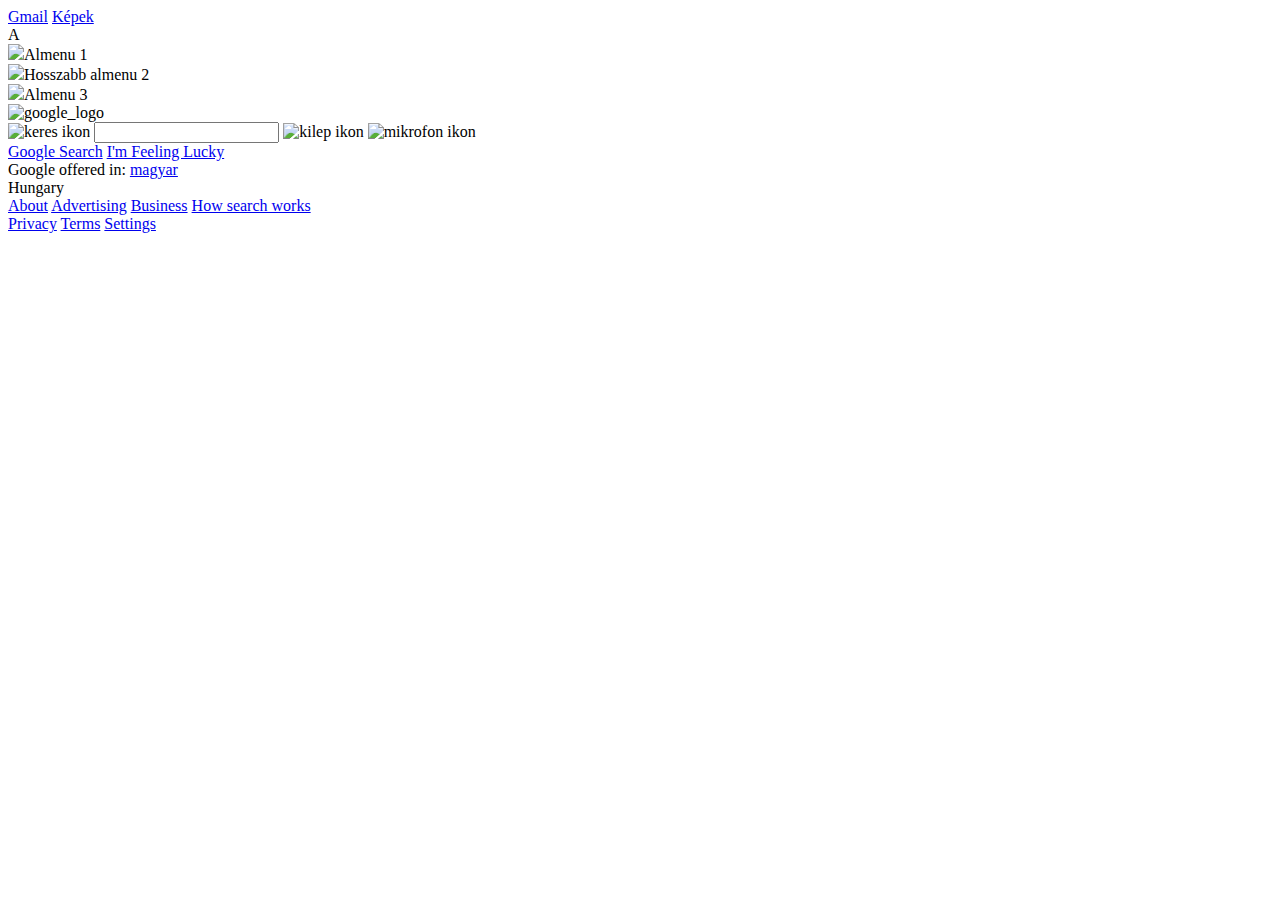
==== index.html @ 514b1526 "Rename index_10ora_final.html to index.html" ====
<!DOCTYPE html>
<html>
  <head>
    <title>9. ora</title>
    <meta charset="utf-8">   
    <meta name="viewport" content="width=device-width, initial-scale=1">
    <link rel="stylesheet" type="text/css" href="css/main_final.css"> 
    <link href="https://fonts.googleapis.com/css2?family=Roboto:ital,wght@0,300;0,400;0,700;1,400&display=swap" rel="stylesheet"> 
  </head>

  <body>
    
  
    <!-- <div id="szelesseg">sárga(mobil_áll) -480_zöld(mobil_fek) -768_kék(tablet_áll) -992_lila(tablet_fek) -1200_piros(asztali)</div>  -->
    <script type="text/javascript">
      function fejlec_lenyito() {
        var element = document.getElementById("lenyilo_menu");
        element.classList.toggle("latszodik");
      }
    </script>

    <header>
      <!-- <div class="header_bal">
        <a href="index_10ora_final.html"><img class="header_logo" src="css/kepek/google_logo.png" alt="google_logo"></a>
        <div style="display: inline-block;">
          <div class="kereso_blokk">
            <img class="kereso_ikon_keres" src="css/kepek/keres.svg" alt="keres ikon">
            <input type="text" name="">
            <img class="kereso_ikon_kilep" src="css/kepek/kilep.svg" alt="kilep ikon">
            <img class="kereso_ikon_mikrofon" src="css/kepek/mikrofon.svg" alt="mikrofon ikon">
          </div>  
        </div>
          
      </div> -->
      <div class="header_jobb">
        <a href="#" class="header_menu"><span>Gmail</span></a>
        <a href="kepek_10ora_final.html" class="header_menu"><span>Képek</span></a>
        <div class="fejlec_kor_gomb" onclick="fejlec_lenyito()">A</div>
        <div id="lenyilo_menu" class="">
          <div class="lenyilo_almenu"><img src="css/kepek/almenu1.svg">Almenu 1</div>
          <div class="lenyilo_almenu"><img src="css/kepek/almenu2.svg">Hosszabb almenu 2</div>
          <div class="lenyilo_almenu"><img src="css/kepek/almenu3.svg">Almenu 3</div>
        </div>  
      </div>
      <!-- <hr> -->
      
    </header>

    <main class="center_keres">
      <div class="center_box">
        <img class="large_logo" src="css/kepek/google_logo.png" alt="google_logo">

        <div class="kereso_blokk">
          <img class="kereso_ikon_keres" src="css/kepek/keres.svg" alt="keres ikon">
          <input type="text" name="">
          <img class="kereso_ikon_kilep" src="css/kepek/kilep.svg" alt="kilep ikon">
          <img class="kereso_ikon_mikrofon" src="css/kepek/mikrofon.svg" alt="mikrofon ikon">
        </div>

        <div class="center_gombok">
          <a href="#"><span>Google Search</span></a>
          <a href="#"><span>I'm Feeling Lucky</span></a>
        </div>
        <div class="center_also">
          Google offered in:
          <a href="#">magyar</a>
        </div>
        
      </div>
    </main>

    <footer>
      <div id="footer_teteje">Hungary</div>
      <div id="footer_alja">
          <a href="#"><span>About</span></a>
          <a href="#"><span>Advertising</span></a>
          <a href="#"><span>Business</span></a>
          <a href="#"><span>How search works</span></a>
          <div>
            <a href="#"><span>Privacy</span></a>
            <a href="#"><span>Terms</span></a>
            <a href="#"><span>Settings</span></a>
          </div>
            
      </div>
    </footer>

  </body>
</html>
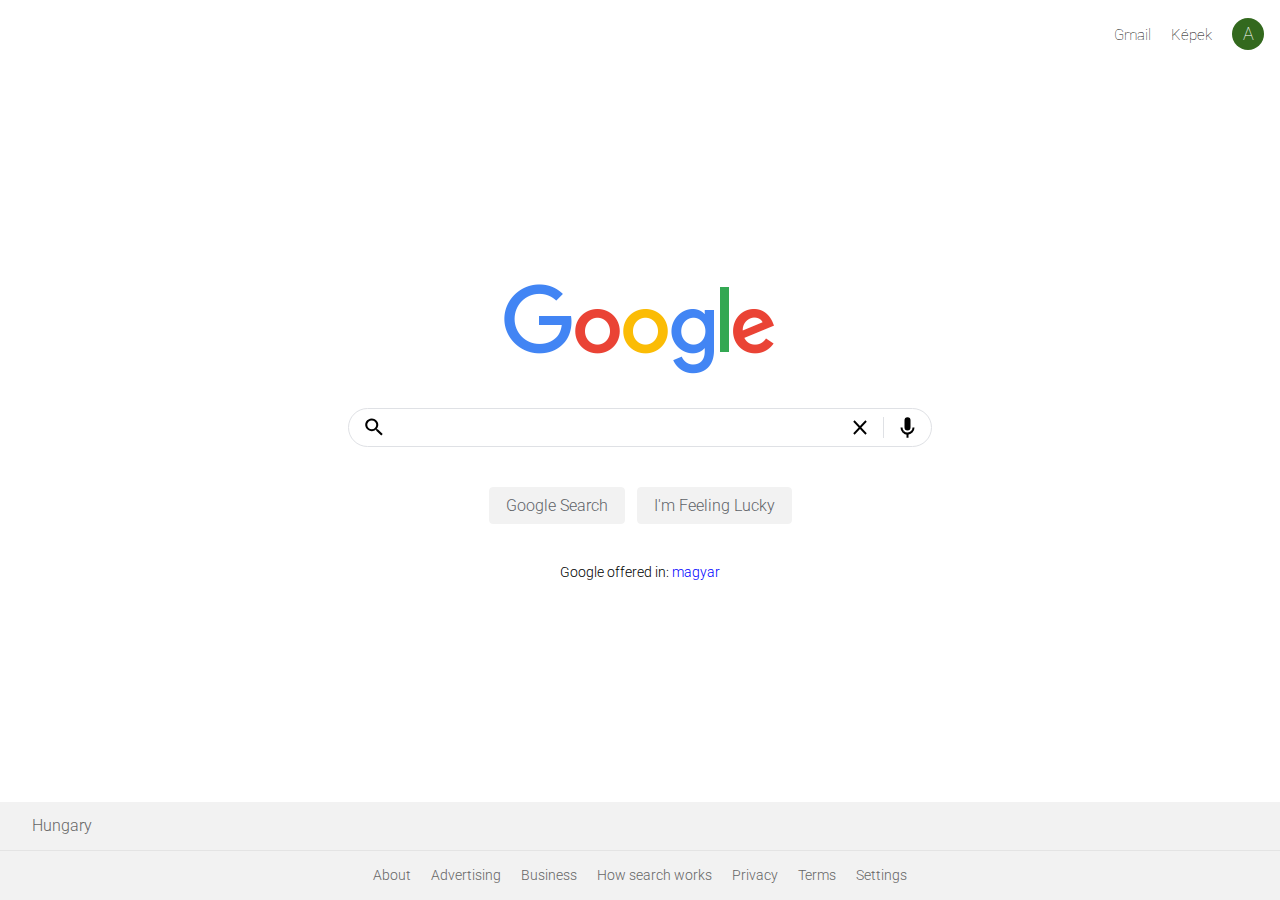
==== commit c226e12e: "Update index.html" ====
--- a/index.html
+++ b/index.html
@@ -4,7 +4,7 @@
     <title>9. ora</title>
     <meta charset="utf-8">   
     <meta name="viewport" content="width=device-width, initial-scale=1">
-    <link rel="stylesheet" type="text/css" href="css/main_final.css"> 
+    <link rel="stylesheet" type="text/css" href="/css/main_final.css"> 
     <link href="https://fonts.googleapis.com/css2?family=Roboto:ital,wght@0,300;0,400;0,700;1,400&display=swap" rel="stylesheet"> 
   </head>
 
--- a/css/main_final.css
+++ b/css/main_final.css
@@ -0,0 +1,392 @@
+body{
+	font-size: 16px;
+	font-family: 'Roboto', sans-serif;
+	font-weight: 300;
+}
+
+*, *::before, *::after{
+	box-sizing: border-box;
+	margin: 0;
+	padding: 0;
+}
+
+img{
+	max-width: 100%;
+}
+/*--layout--*/
+	body{
+		display: grid;
+		grid-template-areas: 
+			"fejlec"
+			"kontent"
+			"lablec"
+		;
+		grid-template-rows: max-content 1fr max-content;
+		min-height: 100vh;
+		position: relative;
+	}
+
+	header{
+		grid-area: fejlec;
+	}
+	main{
+		grid-area: kontent;
+	}
+	footer{
+		grid-area: lablec;
+	}
+/*--layout_end--*/
+
+/*--Általános--*/
+	a{
+		text-decoration: none;
+		color: #000000;
+	}
+/*--Általános_end--*/
+
+/*--azonos_header--*/
+	header{
+		line-height: 2rem;
+		padding: .75rem 1rem;
+		text-align: right;
+		font-size: .95rem;
+		font-weight: lighter;
+		background-color: #ffffff;
+	}
+	.fejlec_kor_gomb{
+		display: inline-block;
+		cursor: pointer;
+		background-color: #33691E;
+		color: #ffffff;		
+		font-size: 1.15rem;
+		width: 2rem;
+		border-radius: 1rem;
+
+		text-align: center;
+		margin-left: .5rem;
+		user-select: none; /*kattintáskor nem jelöli ki*/
+	}
+	.fejlec_kor_gomb:hover{
+		-webkit-box-shadow: 0px 0px 0px 5px #F0F0F0;
+			-moz-box-shadow:    0px 0px 0px 5px #F0F0F0;
+			box-shadow:         0px 0px 0px 5px #F0F0F0;
+	}
+	header a.header_menu{
+		margin: 0 .5rem;
+	}
+	header a.header_menu:hover{
+		color: #666666;
+		text-decoration: underline;
+	}
+	.header_bal{
+		float: left;
+		text-align: left;
+		min-width: min-content;
+	}
+	.header_jobb{
+		display: inline-block;
+		margin-top: .4rem;
+	}
+	.header_logo{
+		margin-left: 1rem;
+		margin-right: 1rem;
+		transform: translateY(.5rem);
+		height: 2rem; 
+		display: inline-block;
+	}
+	header .kereso_blokk{
+	}
+	hr{
+		margin-top: 1.5rem;
+		margin-bottom: 1rem;
+		display: block;
+		width: 100%;
+		border-left: none;
+		border-right: none;
+		border-bottom: none;
+		border-top:1px solid #dfe1e5;
+	}
+/*--azonos_header_end--*/
+
+/*--kereso_blokk--*/
+	.kereso_blokk{
+		width: 100%;
+		border: 1px solid #dfe1e5;
+		
+		line-height: 1.5rem;
+		padding: .5rem 1rem;
+		border-radius: 1.25rem;
+		display: flex;
+	}
+	.kereso_blokk input[type="text"]{
+		flex-grow: 1;
+		font-size: 1rem;
+		border:none;
+		min-width: 7rem;
+	}
+	.kereso_ikon_keres{
+		height: 1.25rem;
+		margin-right: 1rem;
+		color: grey;
+	}
+	.kereso_ikon_kilep{
+		padding-left: 1rem;
+		padding-right: 1rem;
+		border-right: 1px solid #dfe1e5;
+	}
+	.kereso_ikon_mikrofon{
+		margin-left: 1rem;
+	}
+	.kereso_blokk:hover{
+		-webkit-box-shadow: 0 1px 6px rgba(32,33,36,.28);
+			-moz-box-shadow:    0 1px 6px rgba(32,33,36,.28);
+			box-shadow:         0 1px 6px rgba(32,33,36,.28);
+	}
+/*--kereso_blokk_end--*/
+
+/*--azonos_footer--*/
+	footer{
+		background-color: #F2F2F2;
+		color: #666666;
+		
+		line-height: 3rem;
+
+	}	
+	footer a{
+		font-size: .9rem;
+		margin: 0 .5rem;
+		color: #666666;
+		display: inline-block;
+	}
+	footer a:hover{		
+		text-decoration: underline;
+	}
+	#footer_teteje{
+		padding-left: 2rem;
+		border-bottom: 1px solid #E4E4E4;
+	}
+	#footer_alja{
+		padding-left: 2rem;
+		padding-right: 2rem;
+		text-align: center;
+	}
+	#footer_alja div{
+		display: inline-block;
+	}
+/*--azonos_footer_end--*/
+
+/*--Lenyilo_menü--*/
+	#lenyilo_menu{
+		display: none;
+		position: absolute;
+		right: 1rem;
+		top: 4rem;
+		background-color: white;
+		border-radius: 8px;
+		border: 1px solid rgba(0,0,0,.2);
+		-webkit-box-shadow: 0px 2px 10px 0px rgba(0,0,0,.2);
+			-moz-box-shadow:    0px 2px 10px 0px rgba(0,0,0,.2);
+			box-shadow:         0px 2px 10px 0px rgba(0,0,0,.2);
+		overflow: hidden;
+		text-align: left;
+
+
+	}
+	#lenyilo_menu.latszodik{
+		display: block;	
+		max-height: max-content;	
+	}
+	.lenyilo_almenu{
+		padding-left:1rem;
+		padding-right:1rem; 
+		line-height: 2.5rem;
+		/*border-bottom: 1px solid rgba(0,0,0,.2);*/
+	}
+	.lenyilo_almenu img{
+		height: 1.5rem;
+		transform: translateY(.35rem);
+		padding-right: .5rem;
+	}
+	.lenyilo_almenu:hover{
+		background-color: #F7F8F8;
+	}
+/*--Lenyilo_menü_end--*/
+
+/*--home--*/
+	main.center_keres{
+		display: grid;
+		grid-template-rows: minmax(1rem, 1fr) max-content minmax(1rem, 1fr);
+		grid-template-columns:minmax(1rem, 1fr) minmax(288px, 584px) minmax(1rem, 1fr);
+	}
+	main .center_box{
+		grid-row: 2/3;
+		grid-column: 2/3;
+	}
+	.large_logo{
+		display: block;
+		margin: 0 auto 2rem auto;
+	}
+	.center_gombok{
+		margin-top: 2rem;
+		margin-bottom: 2rem;
+		text-align: center;
+		
+	}
+	.center_gombok span{
+		display: inline-block;
+		padding: .5rem 1rem;
+		margin: .5rem .25rem;
+		background-color: #f2f2f2;
+		color: #5F6368;
+		border: 1px solid #f2f2f2;
+		border-radius: 4px;
+	}
+	.center_gombok span:hover{
+		border: 1px solid #c6c6c6;
+	}
+	.center_also{
+		text-align: center;
+		font-size: .9rem;
+	}
+	.center_also a{
+		color: blue
+	}
+	.center_also a:hover{
+		text-decoration: underline;
+	}
+/*--home_end--*/
+
+/*--kep_flex_racs--*/
+	.kepek_flex_racs{
+		display: flex;
+		flex-wrap: wrap;
+		margin-left: 1rem;
+	}
+	.kepek_flex_racs .kep_kartya{
+		flex-grow: 1;
+		margin-right: 1rem;
+		margin-bottom: 1rem;
+	}
+	.kep_kartya	.kep{
+		height: 10rem;
+		background-color: rgba(0,0,0,.03);
+		text-align: center;
+	}
+	.kep_kartya	.kep img{
+		width: 100%;
+		height: 100%;
+		/*max-height: 100%;
+		max-width: 100%;*/
+		object-fit: contain;
+	}
+	.kep_kartya	.kep:hover{
+		-webkit-box-shadow: 0 2px 12px 0 rgba(0,0,0,.3);
+			-moz-box-shadow:    0 2px 12px 0 rgba(0,0,0,.3);
+			box-shadow: 0 2px 12px 0 rgba(0,0,0,.3);    
+		
+	}
+	.kep_kartya p{
+		font-size: 0.75rem;
+		padding-top: .4rem;
+	}
+	.kep_kartya span{
+		font-size: 0.68rem;
+	}
+/*--kep_flex_racs_end--*/
+
+/*--kep_grid_racs--*/
+	.kepek_grid_racs{
+		display: grid;
+		/*flex-wrap: wrap;*/
+		/*margin-left: 1rem;*/
+		grid-template-columns: repeat(auto-fit, minmax(13.5rem, 1fr));
+		grid-gap: 1rem;
+		margin-left: 1rem;
+		margin-right:1rem;
+	}
+	.kepek_grid_racs .kep_kartya{
+		/*flex-grow: 1;*/
+		/*margin-right: 1rem;*/
+		/*margin-bottom: 1rem;*/
+	}
+	.kep_kartya	.kep{
+		height: 10rem;
+		/*object-fit: contain;*/
+		background-color: rgba(0,0,0,.03);
+		text-align: center;
+	}
+	.kep_kartya	.kep img{
+		width: 100%;
+		height: 100%;
+		/*max-height: 100%;
+		max-width: 100%;*/
+		object-fit: contain;
+	}
+	.kep_kartya	.kep:hover{
+		-webkit-box-shadow: 0 2px 12px 0 rgba(0,0,0,.3);
+			-moz-box-shadow:    0 2px 12px 0 rgba(0,0,0,.3);
+			box-shadow: 0 2px 12px 0 rgba(0,0,0,.3);    
+		
+	}
+	.kep_kartya p{
+		font-size: 0.75rem;
+		padding-top: .4rem;
+	}
+	.kep_kartya span{
+		font-size: 0.68rem;
+	}
+/*--kep_grid_racs_end--*/
+
+
+
+/*
+						margin 		padding 		width/height
+		Block			yes			yes				yes
+		Inline-block	yes			yes				yes
+		Inline			horizontal	horizontal(		no
+									vertical visual
+									only)
+*/
+
+/*--media_querry_fun--*/
+
+	/*Ami ide kerül az az alapeset*/
+	#szelesseg{
+		opacity: .5;
+		position: absolute;
+		bottom: 0;
+		left:0;
+		width: 100%;
+	  color: #000000;
+	  font-size: .75rem;
+	  padding: 5px;
+	  background-color: #f3ff69;
+
+	}
+
+	@media only screen and (max-width: 319px ){
+		body{opacity: .5;}
+		#szelesseg{background-color: grey;}
+	}	
+	@media only screen and (min-width: 480px){
+		#szelesseg{
+			background-color: #90ee90;
+		}
+	}
+	@media only screen and (min-width: 768px){
+		#szelesseg{
+			background-color: #c9e5ff;
+		}
+	}
+	@media only screen and (min-width: 992px){
+		#szelesseg{
+			background-color: #b19CD9;
+		}
+	}
+	@media only screen and (min-width: 1200px){
+		#szelesseg{
+			background-color: #ED8A68;
+		}		
+	}
+/*--media_querry_fun_end--*/
+
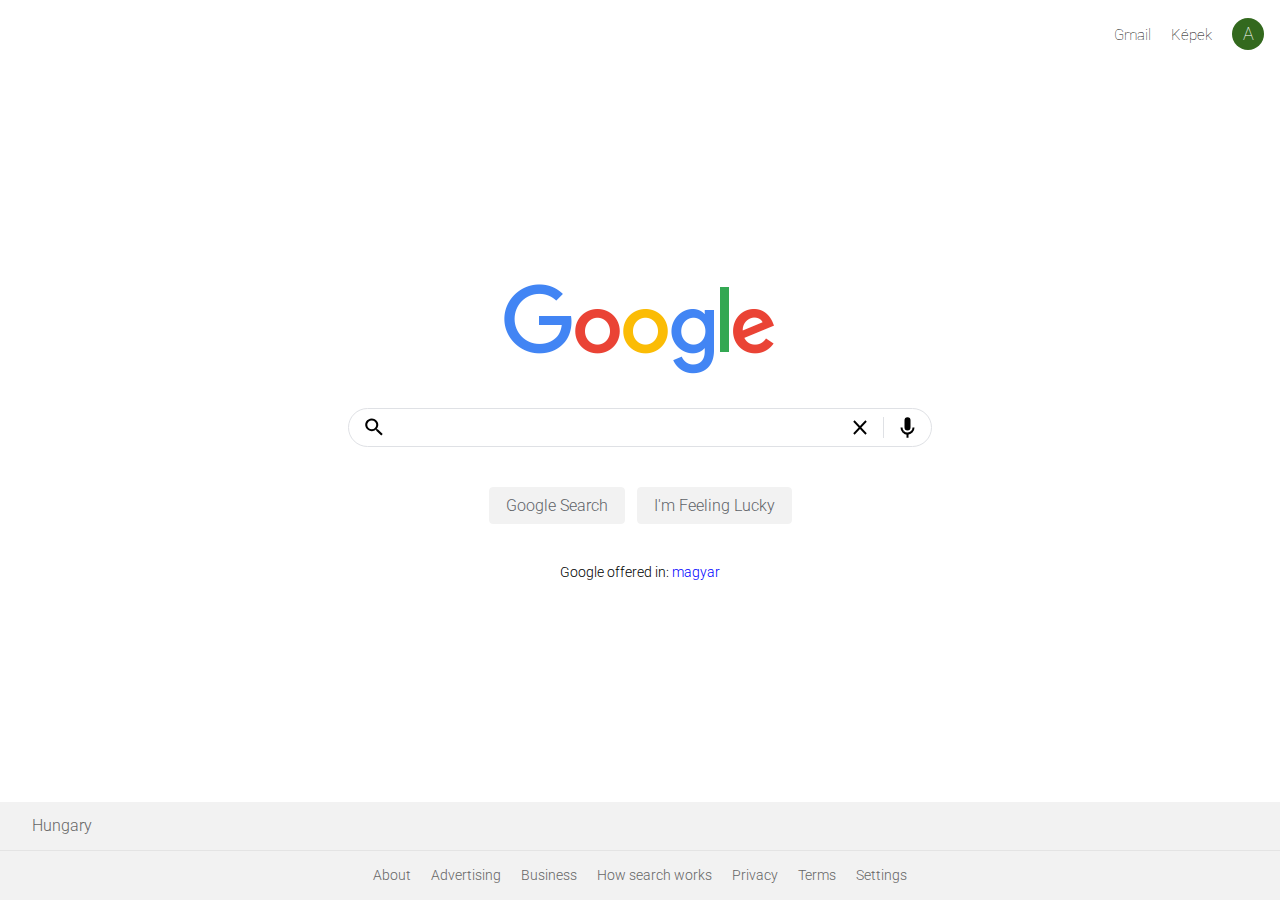
==== commit 6039ca44: "Update index.html" ====
--- a/index.html
+++ b/index.html
@@ -4,7 +4,7 @@
     <title>9. ora</title>
     <meta charset="utf-8">   
     <meta name="viewport" content="width=device-width, initial-scale=1">
-    <link rel="stylesheet" type="text/css" href="/css/main_final.css"> 
+    <link rel="stylesheet" type="text/css" href="css/main_final.css"> 
     <link href="https://fonts.googleapis.com/css2?family=Roboto:ital,wght@0,300;0,400;0,700;1,400&display=swap" rel="stylesheet"> 
   </head>
 
